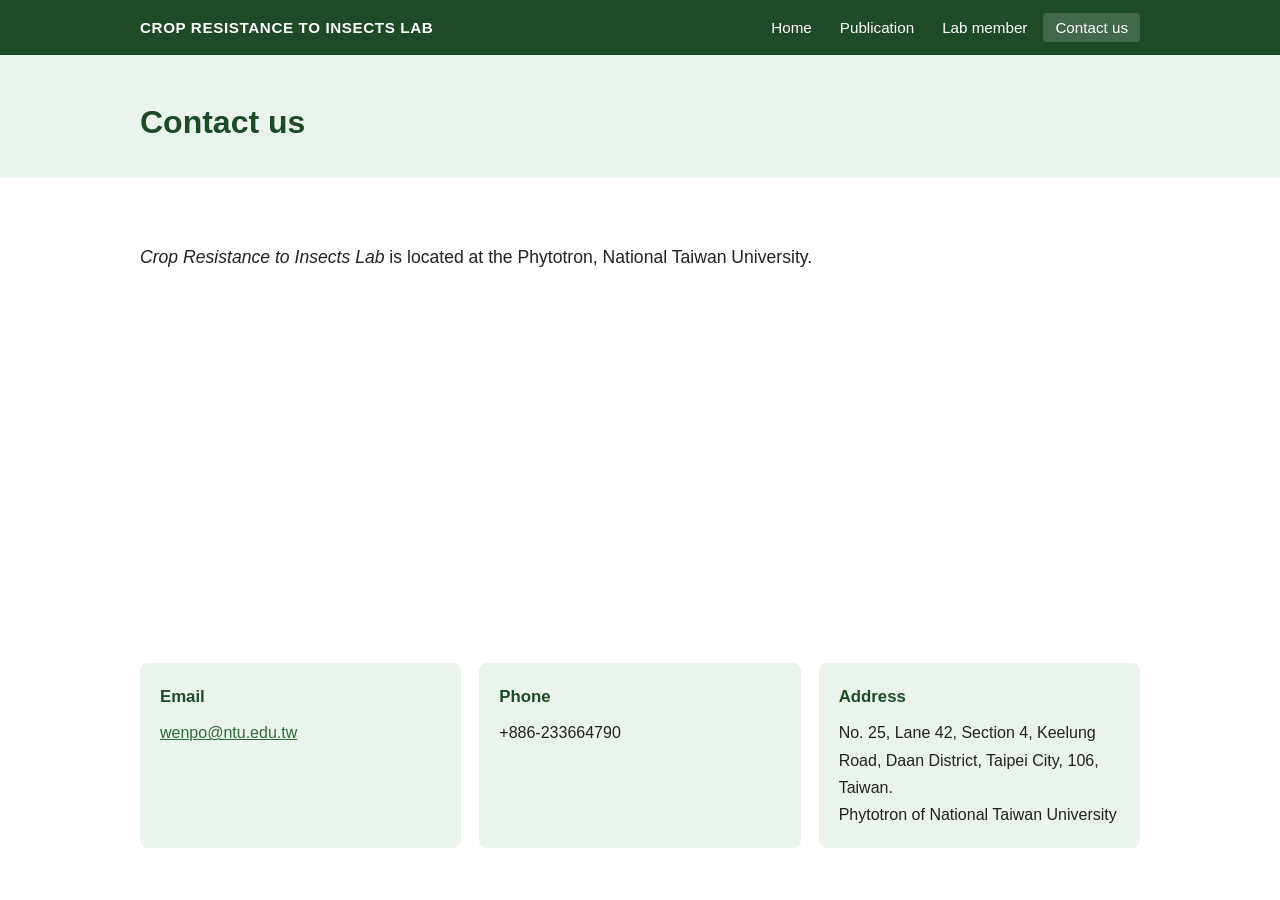
==== contact-us.html @ b3d0f232 "Add files via upload" ====
<!doctype html>
<html lang="en">
<head>
  <meta charset="utf-8">
  <meta name="viewport" content="width=device-width, initial-scale=1">
  <title>Contact us - CROP RESISTANCE TO INSECTS LAB</title>
  <meta name="description" content="Crop Resistance to Insects Lab — plant–insect interactions and host-plant resistance for sustainable pest management.">
  <link rel="stylesheet" href="style.css">
</head>
<body>
  <header class="site">
    <div class="container">
      <a class="brand" href="index.html">Crop Resistance to Insects Lab</a>
      <nav>
        <ul>
          <li><a href="index.html">Home</a></li>
          <li><a href="publication.html">Publication</a></li>
          <li><a href="members.html">Lab member</a></li>
          <li><a href="contact-us.html" aria-current="page">Contact us</a></li>
        </ul>
      </nav>
    </div>
  </header>

    <div class="page-head"><div class="container"><h1>Contact us</h1></div></div>

  <main>
    <section>
      <div class="container">
        <p class="lead"><em>Crop Resistance to Insects Lab</em> is located at the Phytotron, National Taiwan University.</p>
        <iframe class="map" title="Map" loading="lazy" referrerpolicy="no-referrer-when-downgrade"
          src="https://www.google.com/maps?q=No.+25,+Lane+42,+Section+4,+Keelung+Road,+Daan+District,+Taipei+City,+106,+Taiwan&amp;output=embed"></iframe>
        <div class="contact-grid">
          <div class="card"><h3>email</h3><p><a href="mailto:wenpo@ntu.edu.tw">wenpo@ntu.edu.tw</a></p></div>
          <div class="card"><h3>phone</h3><p>+886-233664790</p></div>
          <div class="card"><h3>address</h3><p>No. 25, Lane 42, Section 4, Keelung Road, Daan District, Taipei City, 106, Taiwan.<br>Phytotron of National Taiwan University</p></div>
        </div>
      </div>
    </section>
  </main>

</body>
</html>
---- style.css ----
:root {
  --green: #2f6b3a;
  --green-dark: #1f4a28;
  --green-light: #eaf3ec;
  --text: #222;
  --muted: #5b6660;
  --bg: #ffffff;
  --border: #dfe6e1;
  --max: 1040px;
}

* { box-sizing: border-box; }

body {
  margin: 0;
  font-family: "Noto Sans", "Noto Sans TC", -apple-system, "Segoe UI", Roboto, sans-serif;
  color: var(--text);
  background: var(--bg);
  line-height: 1.7;
}

a { color: var(--green); }

.container { max-width: var(--max); margin: 0 auto; padding: 0 20px; }

/* Header / nav */
header.site {
  background: var(--green-dark);
  color: #fff;
  position: sticky;
  top: 0;
  z-index: 10;
}
header.site .container {
  display: flex;
  align-items: center;
  justify-content: space-between;
  flex-wrap: wrap;
  gap: 8px;
  padding-top: 14px;
  padding-bottom: 14px;
}
.brand {
  color: #fff;
  text-decoration: none;
  font-weight: 700;
  letter-spacing: 0.04em;
  text-transform: uppercase;
  font-size: 0.95rem;
}
nav ul { list-style: none; display: flex; flex-wrap: wrap; gap: 4px; margin: 0; padding: 0; }
nav a {
  color: #fff;
  text-decoration: none;
  padding: 6px 12px;
  border-radius: 4px;
  font-size: 0.95rem;
}
nav a:hover, nav a[aria-current="page"] { background: rgba(255, 255, 255, 0.16); }

/* Hero */
.hero {
  background: linear-gradient(135deg, var(--green) 0%, var(--green-dark) 100%);
  color: #fff;
  padding: 72px 0 64px;
  text-align: center;
}
.hero .eyebrow { margin: 0; opacity: 0.85; letter-spacing: 0.08em; text-transform: uppercase; font-size: 0.9rem; }
.hero h1 { margin: 8px 0 12px; font-size: clamp(1.9rem, 4.5vw, 2.9rem); line-height: 1.2; }
.hero .tagline { margin: 0; font-size: 1.15rem; opacity: 0.92; }

/* Sections */
main section { padding: 48px 0; }
main section + section { border-top: 1px solid var(--border); }
h2 { color: var(--green-dark); font-size: 1.6rem; margin: 0 0 18px; }
.lead { font-size: 1.1rem; }

.cards {
  display: grid;
  grid-template-columns: repeat(auto-fit, minmax(230px, 1fr));
  gap: 18px;
  margin-top: 20px;
}
.card {
  background: var(--green-light);
  border-radius: 8px;
  padding: 20px;
}
.card h3 { margin: 0 0 8px; font-size: 1.05rem; color: var(--green-dark); }
.card p { margin: 0; }

.pests {
  display: grid;
  grid-template-columns: repeat(auto-fit, minmax(240px, 1fr));
  gap: 24px;
}
.pest { margin: 0; text-align: center; }
.pest img {
  width: 100%;
  aspect-ratio: 4 / 3;
  object-fit: cover;
  border-radius: 8px;
  background: var(--green-light);
}
.pest figcaption { margin-top: 10px; }
.pest .common { display: block; font-weight: 700; text-transform: uppercase; letter-spacing: 0.04em; }
.pest .sci { font-style: italic; color: var(--muted); }

.vision { background: var(--green-light); }

/* Generic page header */
.page-head { background: var(--green-light); padding: 40px 0 28px; }
.page-head h1 { margin: 0; color: var(--green-dark); }

.placeholder {
  border: 2px dashed var(--border);
  border-radius: 8px;
  padding: 28px;
  color: var(--muted);
  text-align: center;
}

footer.site {
  background: #f4f6f5;
  color: var(--muted);
  font-size: 0.9rem;
  padding: 24px 0;
  text-align: center;
}

/* Publication */
.subhead { color: var(--green-dark); font-size: 1.3rem; margin: 0 0 8px; }
.year { color: var(--green); font-size: 1.15rem; margin: 28px 0 8px; padding-bottom: 4px; border-bottom: 1px solid var(--border); }
.pubs { margin: 0; padding-left: 20px; }
.pubs li { margin-bottom: 12px; }
.pubs a { word-break: break-all; font-size: 0.9rem; }

/* Members */
.pi { display: grid; grid-template-columns: 240px 1fr; gap: 32px; align-items: start; }
.pi img { width: 100%; border-radius: 8px; background: var(--green-light); aspect-ratio: 3 / 4; object-fit: cover; }
.pi h2 { margin: 0 0 4px; }
.role { text-transform: uppercase; letter-spacing: 0.06em; color: var(--muted); font-size: 0.85rem; margin: 0; }
.pi .title { margin: 4px 0 12px; }
.cv h3 { color: var(--green-dark); font-size: 1.05rem; margin: 28px 0 10px; }
.cv dl { margin: 0; display: grid; grid-template-columns: 140px 1fr; gap: 6px 16px; }
.cv dt { color: var(--muted); font-variant-numeric: tabular-nums; }
.cv dd { margin: 0; }
.cv ul { margin: 0; padding-left: 20px; }
.cv li { margin-bottom: 6px; }
.note { background: var(--green-light); border-radius: 8px; padding: 16px 20px; margin-top: 28px; }
.group-title { color: var(--green-dark); font-size: 1.15rem; margin: 32px 0 14px; }
.people { display: grid; grid-template-columns: repeat(auto-fill, minmax(180px, 1fr)); gap: 22px; }
.person { margin: 0; text-align: center; }
.person img { width: 100%; aspect-ratio: 1; object-fit: cover; border-radius: 50%; background: var(--green-light); }
.person .name { display: block; font-weight: 700; margin-top: 10px; }
.person a { font-size: 0.9rem; word-break: break-all; }

/* Contact */
.contact-grid { display: grid; grid-template-columns: repeat(auto-fit, minmax(240px, 1fr)); gap: 18px; margin-top: 24px; }
.map { width: 100%; height: 340px; border: 0; border-radius: 8px; }

@media (max-width: 640px) {
  .pi { grid-template-columns: 1fr; }
  .pi img { max-width: 240px; }
  .cv dl { grid-template-columns: 1fr; gap: 0; }
  .cv dd { margin-bottom: 10px; }
}

/* Original site displayed these headings in uppercase */
.caps h2, .caps h3, .caps .name, .cv.caps { text-transform: uppercase; }
.contact-grid .card h3 { text-transform: capitalize; }
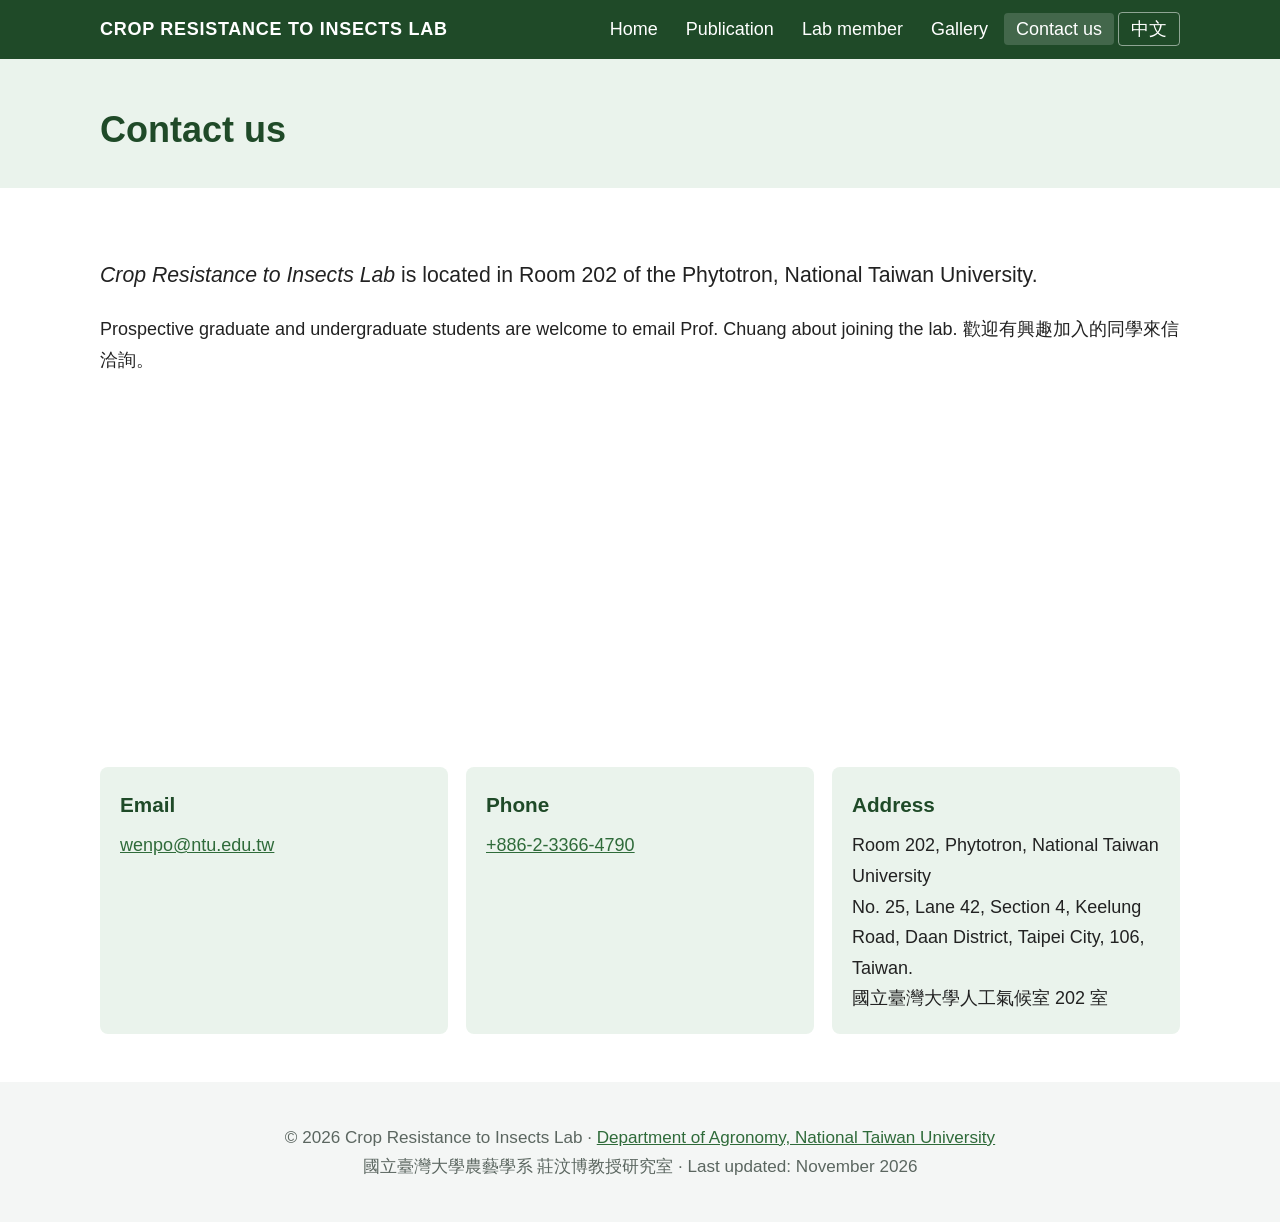
==== commit f5e3cb5f: "Add files via upload" ====
--- a/contact-us.html
+++ b/contact-us.html
@@ -3,9 +3,22 @@
 <head>
   <meta charset="utf-8">
   <meta name="viewport" content="width=device-width, initial-scale=1">
-  <title>Contact us - CROP RESISTANCE TO INSECTS LAB</title>
-  <meta name="description" content="Crop Resistance to Insects Lab — plant–insect interactions and host-plant resistance for sustainable pest management.">
-  <link rel="stylesheet" href="style.css">
+  <title>Contact us | Crop Resistance to Insects Lab, NTU</title>
+  <meta name="description" content="Contact the Crop Resistance to Insects Lab at the Phytotron, National Taiwan University, No. 25, Lane 42, Section 4, Keelung Road, Taipei, Taiwan.">
+  <link rel="canonical" href="https://cropresistance.github.io/cropresistance/contact-us.html">
+  <meta property="og:type" content="website">
+  <meta property="og:site_name" content="Crop Resistance to Insects Lab">
+  <meta property="og:title" content="Contact us | Crop Resistance to Insects Lab, NTU">
+  <meta property="og:description" content="Contact the Crop Resistance to Insects Lab at the Phytotron, National Taiwan University, No. 25, Lane 42, Section 4, Keelung Road, Taipei, Taiwan.">
+  <meta property="og:url" content="https://cropresistance.github.io/cropresistance/contact-us.html">
+  <meta property="og:image" content="https://cropresistance.github.io/cropresistance/photos/pests/og-image.jpg">
+  <link rel="alternate" hreflang="en" href="https://cropresistance.github.io/cropresistance/contact-us.html">
+  <link rel="alternate" hreflang="zh-Hant" href="https://cropresistance.github.io/cropresistance/contact-us-zh.html">
+  <link rel="alternate" hreflang="x-default" href="https://cropresistance.github.io/cropresistance/contact-us.html">
+  <link rel="icon" href="favicon.ico" sizes="any">
+  <link rel="icon" type="image/png" sizes="32x32" href="favicon-32.png">
+  <link rel="apple-touch-icon" href="apple-touch-icon.png">
+  <link rel="stylesheet" href="style.css?v=20261112i">
 </head>
 <body>
   <header class="site">
@@ -16,7 +29,9 @@
           <li><a href="index.html">Home</a></li>
           <li><a href="publication.html">Publication</a></li>
           <li><a href="members.html">Lab member</a></li>
+          <li><a href="gallery.html">Gallery</a></li>
           <li><a href="contact-us.html" aria-current="page">Contact us</a></li>
+          <li><a class="lang" href="contact-us-zh.html" hreflang="zh-Hant" lang="zh-Hant">中文</a></li>
         </ul>
       </nav>
     </div>
@@ -27,17 +42,24 @@
   <main>
     <section>
       <div class="container">
-        <p class="lead"><em>Crop Resistance to Insects Lab</em> is located at the Phytotron, National Taiwan University.</p>
+        <p class="lead"><em>Crop Resistance to Insects Lab</em> is located in Room 202 of the Phytotron, National Taiwan University.</p>
+        <p>Prospective graduate and undergraduate students are welcome to email Prof. Chuang about joining the lab. <span lang="zh-Hant">歡迎有興趣加入的同學來信洽詢。</span></p>
         <iframe class="map" title="Map" loading="lazy" referrerpolicy="no-referrer-when-downgrade"
           src="https://www.google.com/maps?q=No.+25,+Lane+42,+Section+4,+Keelung+Road,+Daan+District,+Taipei+City,+106,+Taiwan&amp;output=embed"></iframe>
         <div class="contact-grid">
           <div class="card"><h3>email</h3><p><a href="mailto:wenpo@ntu.edu.tw">wenpo@ntu.edu.tw</a></p></div>
-          <div class="card"><h3>phone</h3><p>+886-233664790</p></div>
-          <div class="card"><h3>address</h3><p>No. 25, Lane 42, Section 4, Keelung Road, Daan District, Taipei City, 106, Taiwan.<br>Phytotron of National Taiwan University</p></div>
+          <div class="card"><h3>phone</h3><p><a href="tel:+886233664790">+886-2-3366-4790</a></p></div>
+          <div class="card"><h3>address</h3><p>Room 202, Phytotron, National Taiwan University<br>No. 25, Lane 42, Section 4, Keelung Road, Daan District, Taipei City, 106, Taiwan.<br><span lang="zh-Hant">國立臺灣大學人工氣候室 202 室</span></p></div>
         </div>
       </div>
     </section>
   </main>
 
+  <footer class="site">
+    <div class="container">
+      <p>&copy; 2026 Crop Resistance to Insects Lab &middot; <a href="https://agron.ntu.edu.tw/cp_n_41832_s_16132_state_F5D336F102ACBC68.html" target="_blank" rel="noopener">Department of Agronomy, National Taiwan University</a><br>
+      <span lang="zh-Hant">國立臺灣大學農藝學系 莊汶博教授研究室</span> &middot; Last updated: November 2026</p>
+    </div>
+  </footer>
 </body>
 </html>
--- a/style.css
+++ b/style.css
@@ -6,10 +6,14 @@
   --muted: #5b6660;
   --bg: #ffffff;
   --border: #dfe6e1;
-  --max: 1040px;
+  --max: 1120px;
 }
 
 * { box-sizing: border-box; }
+
+/* Base text size: 18px on desktop, 17px on phones */
+html { font-size: 112.5%; }
+@media (max-width: 640px) { html { font-size: 106.25%; } }
 
 body {
   margin: 0;
@@ -46,7 +50,7 @@
   font-weight: 700;
   letter-spacing: 0.04em;
   text-transform: uppercase;
-  font-size: 0.95rem;
+  font-size: 1rem;
 }
 nav ul { list-style: none; display: flex; flex-wrap: wrap; gap: 4px; margin: 0; padding: 0; }
 nav a {
@@ -54,26 +58,32 @@
   text-decoration: none;
   padding: 6px 12px;
   border-radius: 4px;
-  font-size: 0.95rem;
+  font-size: 1rem;
 }
 nav a:hover, nav a[aria-current="page"] { background: rgba(255, 255, 255, 0.16); }
 
 /* Hero */
 .hero {
-  background: linear-gradient(135deg, var(--green) 0%, var(--green-dark) 100%);
-  color: #fff;
-  padding: 72px 0 64px;
+  /* Drop a landscape photo at photos/hero.jpg; without it the plain green shows. */
+  background-color: var(--green-dark);
+  background-image:
+    linear-gradient(135deg, rgba(47, 107, 58, 0.82) 0%, rgba(31, 74, 40, 0.88) 100%),
+    url("photos/hero.jpg");
+  background-size: cover;
+  background-position: center;
+  color: #fff;
+  padding: 96px 0 88px;
   text-align: center;
 }
-.hero .eyebrow { margin: 0; opacity: 0.85; letter-spacing: 0.08em; text-transform: uppercase; font-size: 0.9rem; }
+.hero .eyebrow { margin: 0; opacity: 0.85; letter-spacing: 0.08em; text-transform: uppercase; font-size: 0.95rem; }
 .hero h1 { margin: 8px 0 12px; font-size: clamp(1.9rem, 4.5vw, 2.9rem); line-height: 1.2; }
-.hero .tagline { margin: 0; font-size: 1.15rem; opacity: 0.92; }
+.hero .tagline { margin: 0; font-size: 1.25rem; opacity: 0.92; }
 
 /* Sections */
 main section { padding: 48px 0; }
 main section + section { border-top: 1px solid var(--border); }
-h2 { color: var(--green-dark); font-size: 1.6rem; margin: 0 0 18px; }
-.lead { font-size: 1.1rem; }
+h2 { color: var(--green-dark); font-size: 1.75rem; margin: 0 0 18px; }
+.lead { font-size: 1.18rem; }
 
 .cards {
   display: grid;
@@ -86,12 +96,21 @@
   border-radius: 8px;
   padding: 20px;
 }
-.card h3 { margin: 0 0 8px; font-size: 1.05rem; color: var(--green-dark); }
+.cards .card { padding: 0; overflow: hidden; }
+.cards .card .body { padding: 18px 20px 20px; }
+/* Research card photo: photos/research-N.jpg if present, else the pest photo set inline. */
+.card-img {
+  aspect-ratio: 16 / 10;
+  background-color: #cfdcd3;
+  background-size: cover;
+  background-position: center;
+}
+.card h3 { margin: 0 0 8px; font-size: 1.15rem; color: var(--green-dark); }
 .card p { margin: 0; }
 
 .pests {
   display: grid;
-  grid-template-columns: repeat(auto-fit, minmax(240px, 1fr));
+  grid-template-columns: repeat(auto-fit, minmax(200px, 1fr));
   gap: 24px;
 }
 .pest { margin: 0; text-align: center; }
@@ -123,7 +142,7 @@
 footer.site {
   background: #f4f6f5;
   color: var(--muted);
-  font-size: 0.9rem;
+  font-size: 0.95rem;
   padding: 24px 0;
   text-align: center;
 }
@@ -139,21 +158,21 @@
 .pi { display: grid; grid-template-columns: 240px 1fr; gap: 32px; align-items: start; }
 .pi img { width: 100%; border-radius: 8px; background: var(--green-light); aspect-ratio: 3 / 4; object-fit: cover; }
 .pi h2 { margin: 0 0 4px; }
-.role { text-transform: uppercase; letter-spacing: 0.06em; color: var(--muted); font-size: 0.85rem; margin: 0; }
+.role { text-transform: uppercase; letter-spacing: 0.06em; color: var(--muted); font-size: 0.9rem; margin: 0; }
 .pi .title { margin: 4px 0 12px; }
-.cv h3 { color: var(--green-dark); font-size: 1.05rem; margin: 28px 0 10px; }
+.cv h3 { color: var(--green-dark); font-size: 1.15rem; margin: 28px 0 10px; }
 .cv dl { margin: 0; display: grid; grid-template-columns: 140px 1fr; gap: 6px 16px; }
 .cv dt { color: var(--muted); font-variant-numeric: tabular-nums; }
 .cv dd { margin: 0; }
 .cv ul { margin: 0; padding-left: 20px; }
 .cv li { margin-bottom: 6px; }
 .note { background: var(--green-light); border-radius: 8px; padding: 16px 20px; margin-top: 28px; }
-.group-title { color: var(--green-dark); font-size: 1.15rem; margin: 32px 0 14px; }
+.group-title { color: var(--green-dark); font-size: 1.25rem; margin: 32px 0 14px; }
 .people { display: grid; grid-template-columns: repeat(auto-fill, minmax(180px, 1fr)); gap: 22px; }
 .person { margin: 0; text-align: center; }
 .person img { width: 100%; aspect-ratio: 1; object-fit: cover; border-radius: 50%; background: var(--green-light); }
 .person .name { display: block; font-weight: 700; margin-top: 10px; }
-.person a { font-size: 0.9rem; word-break: break-all; }
+.person a { font-size: 0.92rem; word-break: break-all; }
 
 /* Contact */
 .contact-grid { display: grid; grid-template-columns: repeat(auto-fit, minmax(240px, 1fr)); gap: 18px; margin-top: 24px; }
@@ -169,3 +188,36 @@
 /* Original site displayed these headings in uppercase */
 .caps h2, .caps h3, .caps .name, .cv.caps { text-transform: uppercase; }
 .contact-grid .card h3 { text-transform: capitalize; }
+
+/* Language switch in nav */
+nav a.lang { border: 1px solid rgba(255, 255, 255, 0.5); }
+
+/* Gallery */
+.gallery { display: grid; grid-template-columns: repeat(auto-fill, minmax(300px, 1fr)); gap: 24px; }
+.gallery figure { margin: 0; }
+.gallery button { display: block; width: 100%; padding: 0; border: 0; background: none; cursor: zoom-in; }
+.gallery img { display: block; width: 100%; aspect-ratio: 4 / 3; object-fit: cover; border-radius: 8px; background: var(--green-light); }
+.gallery figcaption { font-size: 1.02rem; line-height: 1.6; color: var(--text); margin-top: 8px; }
+dialog.lightbox { border: 0; padding: 0; background: transparent; max-width: 92vw; }
+dialog.lightbox::backdrop { background: rgba(0, 0, 0, 0.8); }
+dialog.lightbox img { display: block; max-width: 92vw; max-height: 82vh; border-radius: 6px; }
+dialog.lightbox p { color: #fff; text-align: center; margin: 8px 0 0; }
+
+/* Publication links row */
+.profile-links { display: flex; flex-wrap: wrap; gap: 10px; margin: 0 0 8px; padding: 0; list-style: none; }
+.profile-links a { display: inline-block; padding: 6px 14px; border: 1px solid var(--green); border-radius: 999px; text-decoration: none; font-size: 0.95rem; }
+.profile-links a:hover { background: var(--green-light); }
+.pubs-count { color: var(--muted); margin: 0 0 4px; }
+
+/* Research themes: 2 x 2 text cards */
+.cards.research { grid-template-columns: repeat(2, 1fr); }
+.cards.research .card { padding: 20px 24px; border-left: 4px solid var(--green); }
+.cards.research .card h3 { font-size: 1.2rem; margin-bottom: 6px; }
+@media (max-width: 760px) {
+  .cards.research { grid-template-columns: 1fr; }
+}
+
+/* Study systems: crop label under each insect */
+.pests { margin-top: 20px; }
+.pest .crop { display: inline-block; margin-top: 6px; padding: 1px 10px; border-radius: 999px; background: var(--green-light); color: var(--green-dark); font-size: 0.85rem; font-weight: 600; }
+.pest .sci { display: block; }
